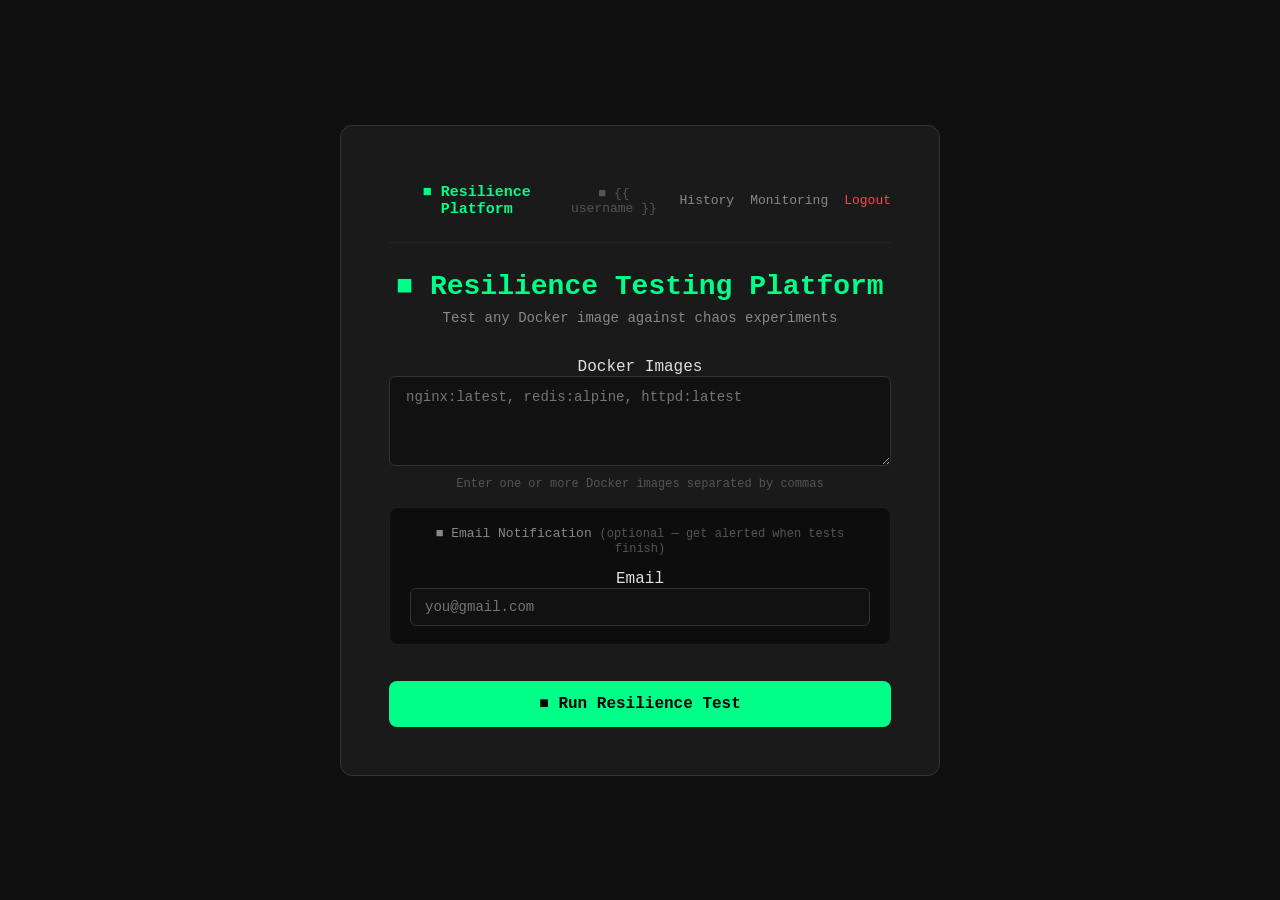
==== templates/index.html @ 3f279888 "v5.0 - fix scoring with CPU/memory metrics, add Grafana monitoring button" ====
<!DOCTYPE html>
<html lang="en">
<head>
    <meta charset="UTF-8">
    <title>Resilience Testing Platform</title>
    <link rel="stylesheet" href="/static/style.css">
</head>
<body>
<div class="container">
    <nav class="topnav">
        <span class="nav-brand">■ Resilience Platform</span>
        <div class="nav-links">
            <span class="nav-user">■ {{ username }}</span>
            <a href="/history" class="nav-link">History</a>
            <a href="/monitoring" class="nav-link">Monitoring</a><a href="/logout" class="nav-link logout">Logout</a>
        </div>
    </nav>

    <h1>■ Resilience Testing Platform</h1>
    <p class="subtitle">Test any Docker image against chaos experiments</p>

    <form action="/run-test" method="POST">
        <div class="form-group">
            <label for="docker_images">Docker Images</label>
            <textarea id="docker_images" name="docker_images" rows="4"
                placeholder="nginx:latest, redis:alpine, httpd:latest" required></textarea>
            <p class="hint">Enter one or more Docker images separated by commas</p>
        </div>

        <div class="notif-section">
            <p class="notif-title">■ Email Notification <span class="hint-inline">(optional — get alerted when tests finish)</span></p>
            <div class="form-group">
                <label for="notify_email">Email</label>
                <input type="email" id="notify_email" name="notify_email"
                    placeholder="you@gmail.com">
            </div>
        </div>

        <button type="submit" class="run-btn">■ Run Resilience Test</button>
    </form>
</div>
</body>
</html>
---- static/style.css ----
* {
    margin: 0;
    padding: 0;
    box-sizing: border-box;
}

body {
    background: #0f0f0f;
    color: #e0e0e0;
    font-family: 'Courier New', monospace;
    display: flex;
    justify-content: center;
    align-items: center;
    min-height: 100vh;
}

.container {
    background: #1a1a1a;
    border: 1px solid #333;
    border-radius: 12px;
    padding: 48px;
    width: 600px;
    text-align: center;
}

h1 {
    font-size: 28px;
    color: #00ff88;
    margin-bottom: 8px;
}

.subtitle {
    color: #888;
    margin-bottom: 32px;
    font-size: 14px;
}

form {
    display: flex;
    flex-direction: column;
    gap: 16px;
}

input[type="text"] {
    background: #111;
    border: 1px solid #444;
    border-radius: 8px;
    padding: 14px 16px;
    color: #fff;
    font-size: 16px;
    font-family: 'Courier New', monospace;
    outline: none;
}

input[type="text"]:focus {
    border-color: #00ff88;
}

button {
    background: #00ff88;
    color: #000;
    border: none;
    border-radius: 8px;
    padding: 14px;
    font-size: 16px;
    font-weight: bold;
    cursor: pointer;
    font-family: 'Courier New', monospace;
}

button:hover {
    background: #00cc6a;
}

.results {
    display: flex;
    flex-direction: column;
    gap: 12px;
    margin: 24px 0;
    text-align: left;
}

.test-item {
    padding: 12px 16px;
    border-radius: 8px;
    font-size: 14px;
}

.test-item.pending {
    background: #1e1e1e;
    border: 1px solid #333;
    color: #888;
}

.test-item.pass {
    background: #0a2e1a;
    border: 1px solid #00ff88;
    color: #00ff88;
}

.test-item.fail {
    background: #2e0a0a;
    border: 1px solid #ff4444;
    color: #ff4444;
}

.back-btn {
    display: inline-block;
    margin-top: 24px;
    color: #00ff88;
    text-decoration: none;
    font-size: 14px;
}

.back-btn:hover {
    text-decoration: underline;
}
.section {
    margin: 24px 0;
    text-align: left;
}

.section h2 {
    color: #00ff88;
    font-size: 16px;
    margin-bottom: 12px;
}
.wide {
    width: 720px;
}

.overall-score {
    border: 2px solid #00ff88;
    border-radius: 12px;
    padding: 32px;
    text-align: center;
    margin: 16px 0;
}

.score-number {
    font-size: 72px;
    font-weight: bold;
    line-height: 1;
}

.score-max {
    font-size: 24px;
    color: #666;
}

.grade {
    font-size: 20px;
    margin-top: 8px;
}

.score-grid {
    display: flex;
    flex-direction: column;
    gap: 12px;
}

.score-card {
    display: flex;
    align-items: center;
    gap: 16px;
}

.score-label {
    width: 160px;
    font-size: 14px;
    color: #aaa;
    flex-shrink: 0;
}

.score-bar-wrap {
    flex: 1;
    background: #222;
    border-radius: 6px;
    height: 12px;
    overflow: hidden;
}

.score-bar {
    height: 100%;
    border-radius: 6px;
    transition: width 1s ease;
}

.score-value {
    width: 60px;
    text-align: right;
    font-size: 14px;
    color: #fff;
    flex-shrink: 0;
}

.download-btn {
    display: inline-block;
    margin: 20px auto;
    padding: 12px 28px;
    background: #003322;
    color: #00ff88;
    border: 1px solid #00ff88;
    border-radius: 6px;
    font-family: 'Courier New', monospace;
    font-size: 14px;
    text-decoration: none;
}
.download-btn:hover {
    background: #00ff88;
    color: #000;
}
/* ── Phase 5e: Batch Testing additions ────────────────────────────────────
   APPEND these rules to the bottom of your existing static/style.css
   ──────────────────────────────────────────────────────────────────────── */

/* Textarea for multi-image input */
textarea {
    width: 100%;
    background: #111;
    color: #00ff88;
    border: 1px solid #333;
    border-radius: 6px;
    padding: 12px 16px;
    font-family: 'Courier New', monospace;
    font-size: 14px;
    resize: vertical;
    box-sizing: border-box;
    transition: border-color 0.2s;
}
textarea:focus {
    outline: none;
    border-color: #00ff88;
}

.hint {
    color: #555;
    font-size: 12px;
    margin-top: 6px;
    font-family: 'Courier New', monospace;
}

/* Per-image detail card */
.image-card {
    background: #111;
    border: 1px solid #222;
    border-radius: 10px;
    padding: 24px;
    margin-bottom: 32px;
}
.image-title {
    color: #00ff88;
    font-family: 'Courier New', monospace;
    font-size: 16px;
    display: flex;
    align-items: center;
    gap: 14px;
    flex-wrap: wrap;
    margin-bottom: 16px;
}
.grade-badge {
    border: 1px solid;
    border-radius: 4px;
    padding: 2px 10px;
    font-size: 13px;
    font-weight: bold;
}

/* Recovery time label inside chaos test rows */
.rt {
    color: #888;
    font-size: 12px;
    margin-left: 6px;
}

/* Comparison table */
.table-wrap {
    overflow-x: auto;
    -webkit-overflow-scrolling: touch;
}
.comparison-table {
    width: 100%;
    border-collapse: collapse;
    font-family: 'Courier New', monospace;
    font-size: 13px;
    min-width: 700px;
}
.comparison-table th {
    background: #1a1a1a;
    color: #888;
    text-align: left;
    padding: 10px 12px;
    border-bottom: 1px solid #333;
    white-space: nowrap;
}
.comparison-table td {
    color: #ccc;
    padding: 10px 12px;
    border-bottom: 1px solid #1e1e1e;
    vertical-align: middle;
}
.comparison-table tr:hover td {
    background: #151515;
}
.comparison-table .img-cell {
    color: #00ff88;
    font-weight: bold;
    max-width: 200px;
    word-break: break-all;
}
.comparison-table .err-cell {
    color: #ff4444;
}
.dl-link {
    color: #00ff88;
    text-decoration: none;
    border: 1px solid #00ff88;
    padding: 3px 8px;
    border-radius: 4px;
    font-size: 12px;
    transition: background 0.15s;
    white-space: nowrap;
}
.dl-link:hover {
    background: #00ff8820;
}

/* ── Phase 5e: Batch Testing additions ────────────────────────────────────
   APPEND these rules to the bottom of your existing static/style.css
   ──────────────────────────────────────────────────────────────────────── */

/* Textarea for multi-image input */
textarea {
    width: 100%;
    background: #111;
    color: #00ff88;
    border: 1px solid #333;
    border-radius: 6px;
    padding: 12px 16px;
    font-family: 'Courier New', monospace;
    font-size: 14px;
    resize: vertical;
    box-sizing: border-box;
    transition: border-color 0.2s;
}
textarea:focus {
    outline: none;
    border-color: #00ff88;
}

.hint {
    color: #555;
    font-size: 12px;
    margin-top: 6px;
    font-family: 'Courier New', monospace;
}

/* Per-image detail card */
.image-card {
    background: #111;
    border: 1px solid #222;
    border-radius: 10px;
    padding: 24px;
    margin-bottom: 32px;
}
.image-title {
    color: #00ff88;
    font-family: 'Courier New', monospace;
    font-size: 16px;
    display: flex;
    align-items: center;
    gap: 14px;
    flex-wrap: wrap;
    margin-bottom: 16px;
}
.grade-badge {
    border: 1px solid;
    border-radius: 4px;
    padding: 2px 10px;
    font-size: 13px;
    font-weight: bold;
}

/* Recovery time label inside chaos test rows */
.rt {
    color: #888;
    font-size: 12px;
    margin-left: 6px;
}

/* Comparison table */
.table-wrap {
    overflow-x: auto;
    -webkit-overflow-scrolling: touch;
}
.comparison-table {
    width: 100%;
    border-collapse: collapse;
    font-family: 'Courier New', monospace;
    font-size: 13px;
    min-width: 700px;
}
.comparison-table th {
    background: #1a1a1a;
    color: #888;
    text-align: left;
    padding: 10px 12px;
    border-bottom: 1px solid #333;
    white-space: nowrap;
}
.comparison-table td {
    color: #ccc;
    padding: 10px 12px;
    border-bottom: 1px solid #1e1e1e;
    vertical-align: middle;
}
.comparison-table tr:hover td {
    background: #151515;
}
.comparison-table .img-cell {
    color: #00ff88;
    font-weight: bold;
    max-width: 200px;
    word-break: break-all;
}
.comparison-table .err-cell {
    color: #ff4444;
}
.dl-link {
    color: #00ff88;
    text-decoration: none;
    border: 1px solid #00ff88;
    padding: 3px 8px;
    border-radius: 4px;
    font-size: 12px;
    transition: background 0.15s;
    white-space: nowrap;
}
.dl-link:hover {
    background: #00ff8820;
}

/* ── Phase 5f: Auth + Nav additions ──────────────────────────────────────── */

/* Top nav bar */
.topnav {
    display: flex;
    justify-content: space-between;
    align-items: center;
    padding: 10px 0 24px 0;
    border-bottom: 1px solid #222;
    margin-bottom: 28px;
}
.nav-brand {
    color: #00ff88;
    font-family: 'Courier New', monospace;
    font-size: 15px;
    font-weight: bold;
}
.nav-links {
    display: flex;
    align-items: center;
    gap: 16px;
}
.nav-user {
    color: #555;
    font-family: 'Courier New', monospace;
    font-size: 13px;
}
.nav-link {
    color: #888;
    font-family: 'Courier New', monospace;
    font-size: 13px;
    text-decoration: none;
    transition: color 0.15s;
}
.nav-link:hover { color: #00ff88; }
.nav-link.logout { color: #ff4444; }
.nav-link.logout:hover { color: #ff6666; }

/* Auth pages */
.auth-container {
    max-width: 420px;
    margin: 80px auto;
}
.auth-form input {
    width: 100%;
    background: #111;
    color: #00ff88;
    border: 1px solid #333;
    border-radius: 6px;
    padding: 10px 14px;
    font-family: 'Courier New', monospace;
    font-size: 14px;
    box-sizing: border-box;
    transition: border-color 0.2s;
}
.auth-form input:focus {
    outline: none;
    border-color: #00ff88;
}
.auth-link {
    text-align: center;
    color: #555;
    font-family: 'Courier New', monospace;
    font-size: 13px;
    margin-top: 16px;
}
.auth-link a { color: #00ff88; text-decoration: none; }
.auth-link a:hover { text-decoration: underline; }

/* Flash error */
.flash-error {
    background: #1a0000;
    border: 1px solid #ff4444;
    color: #ff4444;
    border-radius: 6px;
    padding: 10px 14px;
    font-family: 'Courier New', monospace;
    font-size: 13px;
    margin-bottom: 16px;
}

/* ── Textarea ── */
textarea {
    width: 100%;
    background: #111;
    color: #00ff88;
    border: 1px solid #333;
    border-radius: 6px;
    padding: 12px 16px;
    font-family: 'Courier New', monospace;
    font-size: 14px;
    resize: vertical;
    box-sizing: border-box;
}
textarea:focus { outline: none; border-color: #00ff88; }
.hint { color: #555; font-size: 12px; margin-top: 6px; }
.hint-inline { color: #555; font-size: 12px; font-weight: normal; }

/* ── Notification section ── */
.notif-section {
    background: #0d0d0d;
    border: 1px solid #1e1e1e;
    border-radius: 8px;
    padding: 18px 20px;
    margin-bottom: 20px;
}
.notif-title {
    color: #888;
    font-size: 13px;
    margin: 0 0 14px 0;
    font-family: 'Courier New', monospace;
}

/* ── Auth forms — text inputs ── */
.auth-form input,
.form-group input[type="email"],
.form-group input[type="text"],
.form-group input[type="password"] {
    width: 100%;
    background: #111;
    color: #00ff88;
    border: 1px solid #333;
    border-radius: 6px;
    padding: 10px 14px;
    font-size: 14px;
    font-family: 'Courier New', monospace;
    box-sizing: border-box;
}
.auth-form input:focus,
.form-group input:focus { outline: none; border-color: #00ff88; }
.auth-link { text-align: center; color: #555; font-size: 13px; margin-top: 16px; }
.auth-link a { color: #00ff88; text-decoration: none; }
.flash-error {
    background: #1a0000;
    border: 1px solid #ff4444;
    color: #ff4444;
    border-radius: 6px;
    padding: 10px 14px;
    font-size: 13px;
    margin-bottom: 16px;
}

/* ── Image cards (batch results) ── */
.image-card {
    background: #111;
    border: 1px solid #222;
    border-radius: 10px;
    padding: 24px;
    margin-bottom: 32px;
}
.image-title {
    color: #00ff88;
    font-size: 16px;
    display: flex;
    align-items: center;
    gap: 14px;
    flex-wrap: wrap;
    margin-bottom: 16px;
}
.grade-badge {
    border: 1px solid;
    border-radius: 4px;
    padding: 2px 10px;
    font-size: 13px;
    font-weight: bold;
}
.rt { color: #888; font-size: 12px; margin-left: 6px; }

/* ── Comparison table ── */
.table-wrap { overflow-x: auto; }
.comparison-table {
    width: 100%;
    border-collapse: collapse;
    font-size: 13px;
    min-width: 700px;
}
.comparison-table th {
    background: #1a1a1a;
    color: #888;
    text-align: left;
    padding: 10px 12px;
    border-bottom: 1px solid #333;
}
.comparison-table td {
    color: #ccc;
    padding: 10px 12px;
    border-bottom: 1px solid #1e1e1e;
}
.comparison-table tr:hover td { background: #151515; }
.comparison-table .img-cell { color: #00ff88; font-weight: bold; }
.dl-link {
    color: #00ff88;
    text-decoration: none;
    border: 1px solid #00ff88;
    padding: 3px 8px;
    border-radius: 4px;
    font-size: 12px;
}

/* ── Top nav ── */
.topnav {
    display: flex;
    justify-content: space-between;
    align-items: center;
    padding: 10px 0 24px 0;
    border-bottom: 1px solid #222;
    margin-bottom: 28px;
}
.nav-brand { color: #00ff88; font-size: 15px; font-weight: bold; }
.nav-links { display: flex; align-items: center; gap: 16px; }
.nav-user { color: #555; font-size: 13px; }
.nav-link { color: #888; font-size: 13px; text-decoration: none; }
.nav-link:hover { color: #00ff88; }
.nav-link.logout { color: #ff4444; }

/* ── Auth container ── */
.auth-container { max-width: 420px; margin: 80px auto; }

/* ── Download button ── */
.download-btn {
    display: inline-block;
    background: #00ff88;
    color: #000;
    padding: 10px 24px;
    border-radius: 8px;
    text-decoration: none;
    font-weight: bold;
    font-size: 14px;
}
.metrics-inline {
    margin-left: 12px;
    font-size: 11px;
    color: #888;
    font-family: monospace;
}
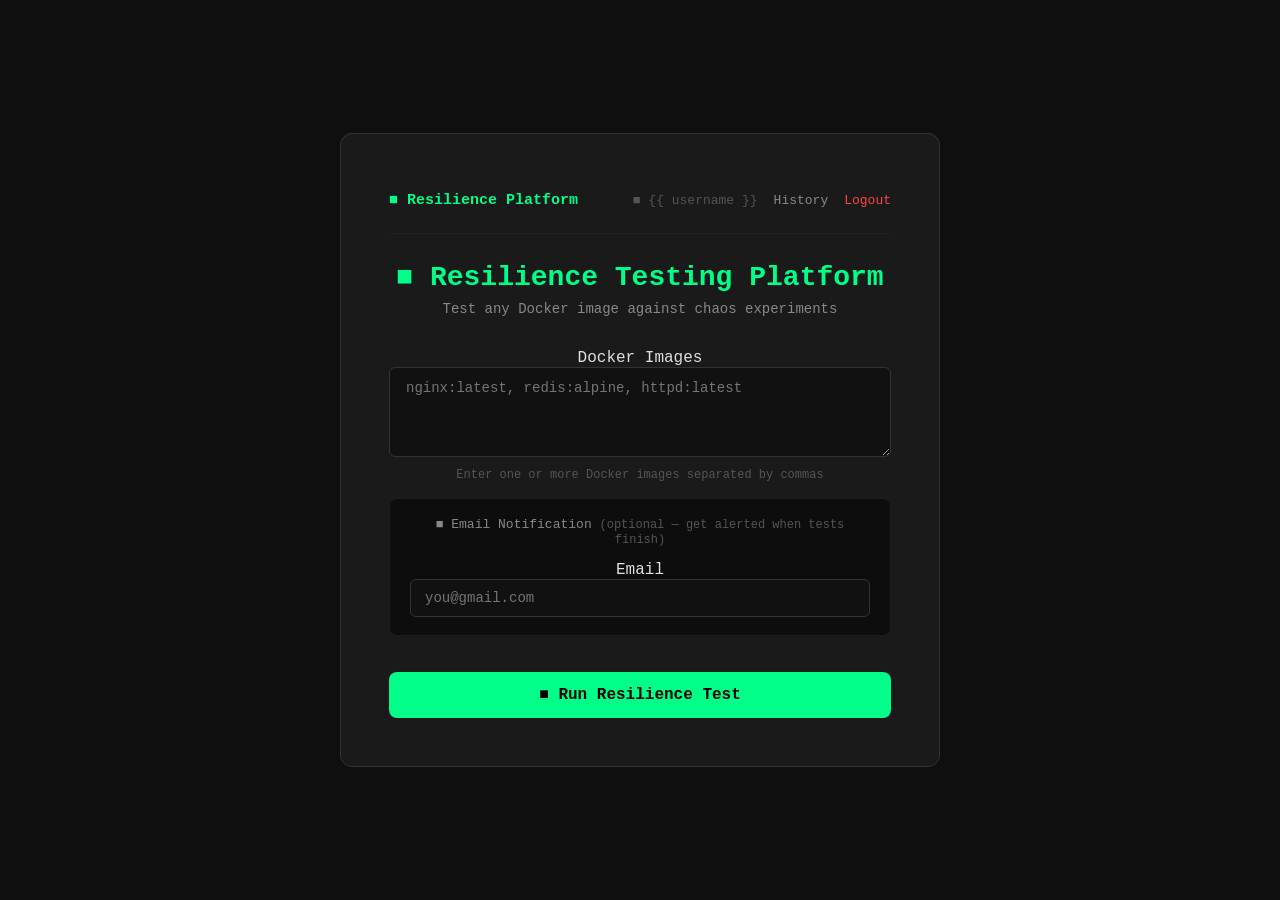
==== commit 8b9eba3d: "remove monitoring nav link from dashboard" ====
--- a/templates/index.html
+++ b/templates/index.html
@@ -12,7 +12,7 @@
         <div class="nav-links">
             <span class="nav-user">■ {{ username }}</span>
             <a href="/history" class="nav-link">History</a>
-            <a href="/monitoring" class="nav-link">Monitoring</a><a href="/logout" class="nav-link logout">Logout</a>
+            <a href="/logout" class="nav-link logout">Logout</a>
         </div>
     </nav>
 
